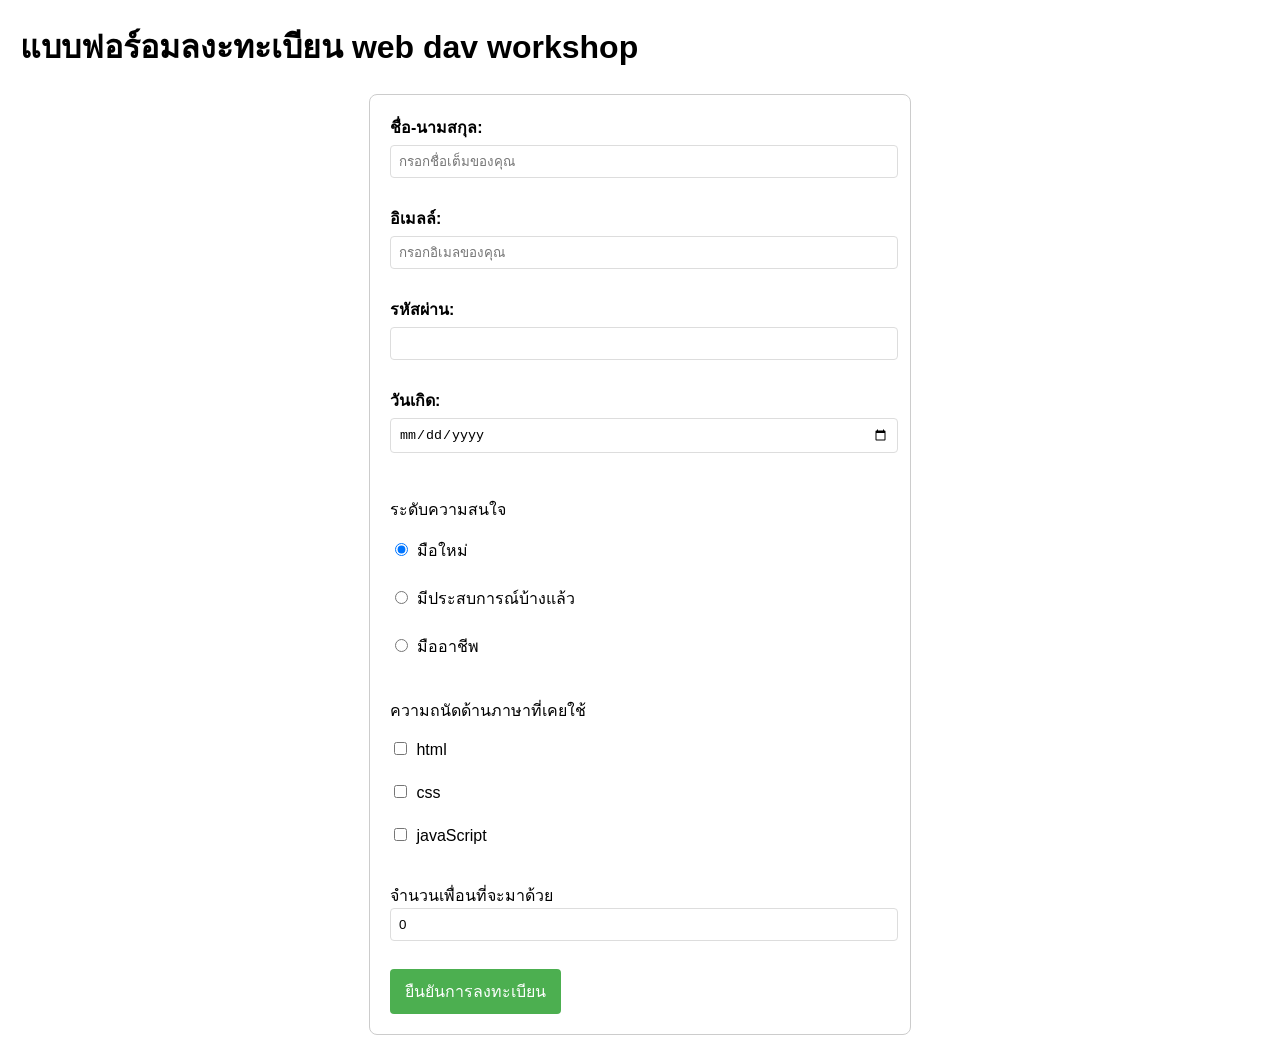
==== index.html @ 7bebd820 "Update index.html" ====
<!DOCTYPE html>
<html lang="th">
  <head>
    <meta charset="UTF-8"
    <mate name="viewport" content="width=device-width,initial-scal=1.0">
    <style>
body { font-family: Arial, sans-serif; margin: 20px; }
form { border: 1px solid #ccc; padding: 20px; border-radius: 8px; max-width: 500px; margin: auto; }
label { display: block; margin-bottom: 5px; font-weight: bold; }
input[type="text"],
input[type="password"],
input[type="email"],
input[type="number"],
input[type="date"] {
width: calc(100% - 10px);
padding: 8px;
margin-bottom: 10px;
border: 1px solid #ddd;
border-radius: 4px;
}
input[type="submit"] {
background-color: #4CAF50;
color: white;
padding: 10px 15px;
border: none;
border-radius: 4px;
cursor: pointer;
font-size: 16px;
}
input[type="submit"]:hover {
background-color: #45a049;
}
.checkbox-group, .radio-group {
margin-bottom: 15px;
}
.checkbox-group label, .radio-group label {
display: inline-block;
margin-right: 15px;
font-weight: normal;
}
.checkbox-group input, .radio-group input {
margin-right: 5px;
}
</style>
    
  </head>
  <body>
    <h1>แบบฟอร์อมลงะทะเบียน web dav workshop</h1>
    <form acton="#" method="post">
      <label for="username">ชื่อ-นามสกุล:</label>
      <input type="text"id="username"name="username"placeholder="กรอกชื่อเต็มของคุณ"required>
      <br><br>

      <label for="email">อิเมลล์:</label>
      <input type="text"id="email"name="email"placeholder="กรอกอิเมลของคุณ"required>
      <br><br>

      <label for="create_password">รหัสผ่าน:</label>
      <input type="password" id="create_password"name="create_password">
      <br><br>

      <label for="birthdate">วันเกิด:</label>
      <input type="date"id="birthdate"name="birthdate">
      <br><br>

      <div class="radio-group">
      <p>ระดับความสนใจ</p>
      <input type="radio" id="beginer" name="levelinterest" value="beginer" checked>
      <label for="beginer">มือใหม่</label>
      <br><br>

      <input type="radio" id="intermediate" name="levelinterest" value="intermediate">
      <label for="intermediate">มีประสบการณ์บ้างแล้ว</label>
      <br><br>

      <input type="radio" id="pro" name="levelinterest" value="pro">
      <label for="pro">มืออาชีพ</label>
      <br><br> </div>

      <div class="checkbox-group">
      <p>ความถนัดด้านภาษาที่เคยใช้</p>
      <input type="checkbox" id="html" name="language" value="html">
      <label for="html">html</label> 
      <br><br>

      <input type="checkbox" id="css" name="language" value="css">
      <label for="css">css</label> 
      <br><br>

      <input type="checkbox" id="JavaScript" name="language" value="JavaScript">
      <label for="JavaScript">javaScript</label> 
      <br><br>
      </div>

      <lebel for="num_friend">จำนวนเพื่อนที่จะมาด้วย</lebel>
      <input type="number" id="num_friend" name="num_friend" min="0" max="5" value="0">
      <br><br>

      <input type="submit" value="ยืนยันการลงทะเบียน">
      
    </form>
  </body>
</html>
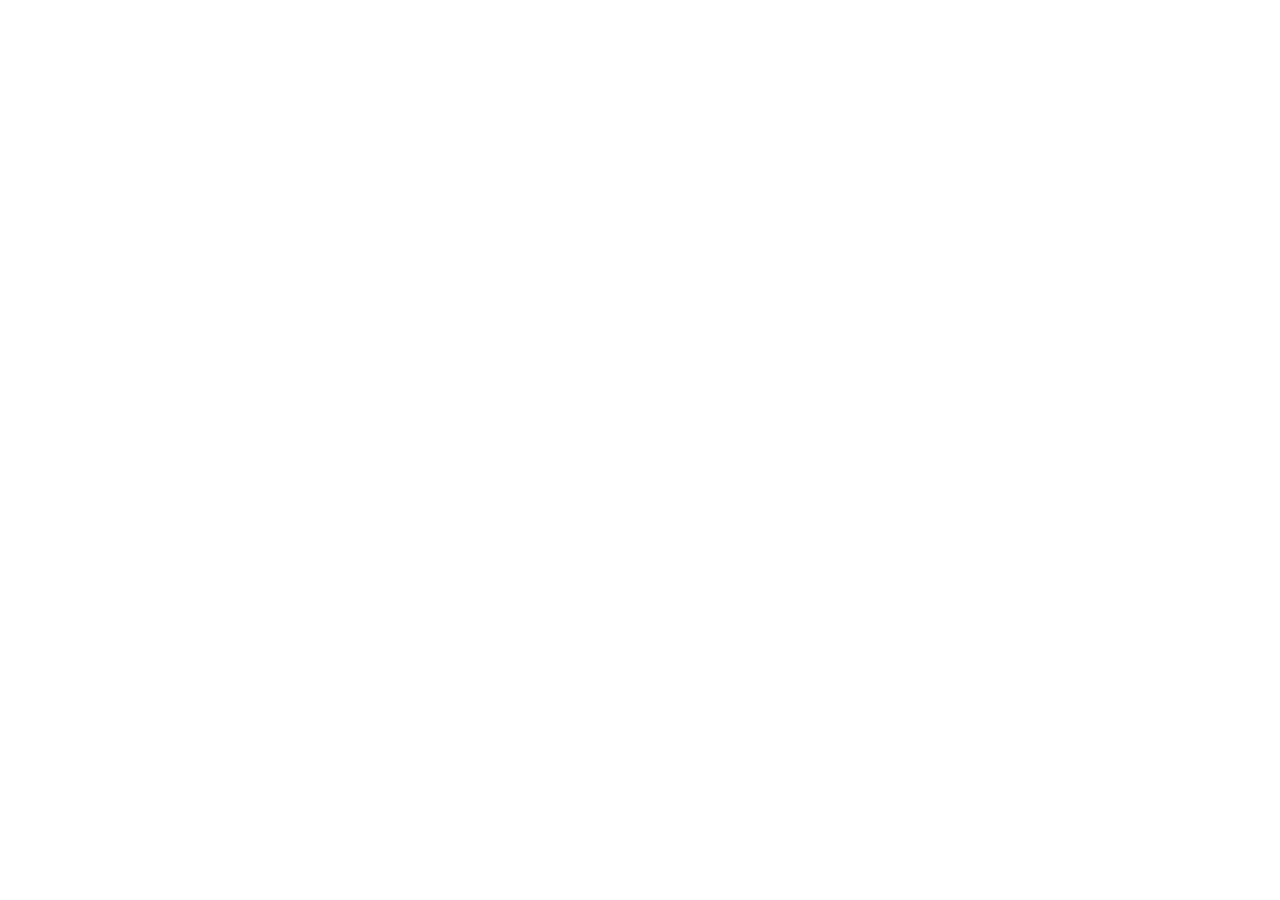
==== commit 3044bd21: "Update index.html" ====
--- a/index.html
+++ b/index.html
@@ -6,43 +6,7 @@
     <style>
 body { font-family: Arial, sans-serif; margin: 20px; }
 form { border: 1px solid #ccc; padding: 20px; border-radius: 8px; max-width: 500px; margin: auto; }
-label { display: block; margin-bottom: 5px; font-weight: bold; }
-input[type="text"],
-input[type="password"],
-input[type="email"],
-input[type="number"],
-input[type="date"] {
-width: calc(100% - 10px);
-padding: 8px;
-margin-bottom: 10px;
-border: 1px solid #ddd;
-border-radius: 4px;
-}
-input[type="submit"] {
-background-color: #4CAF50;
-color: white;
-padding: 10px 15px;
-border: none;
-border-radius: 4px;
-cursor: pointer;
-font-size: 16px;
-}
-input[type="submit"]:hover {
-background-color: #45a049;
-}
-.checkbox-group, .radio-group {
-margin-bottom: 15px;
-}
-.checkbox-group label, .radio-group label {
-display: inline-block;
-margin-right: 15px;
-font-weight: normal;
-}
-.checkbox-group input, .radio-group input {
-margin-right: 5px;
-}
-</style>
-    
+
   </head>
   <body>
     <h1>แบบฟอร์อมลงะทะเบียน web dav workshop</h1>
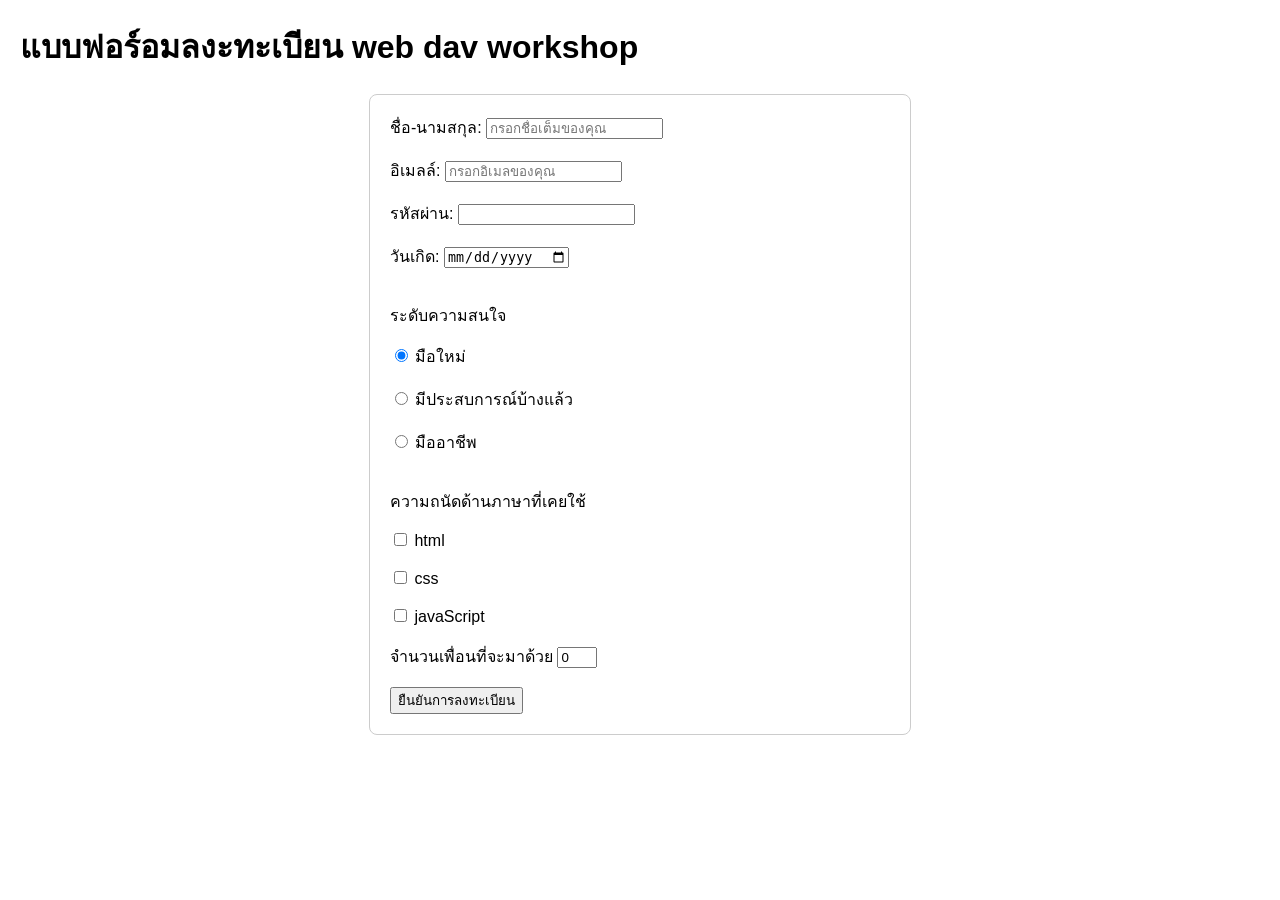
==== commit c95cb487: "Update index.html" ====
--- a/index.html
+++ b/index.html
@@ -6,7 +6,7 @@
     <style>
 body { font-family: Arial, sans-serif; margin: 20px; }
 form { border: 1px solid #ccc; padding: 20px; border-radius: 8px; max-width: 500px; margin: auto; }
-
+</style>
   </head>
   <body>
     <h1>แบบฟอร์อมลงะทะเบียน web dav workshop</h1>
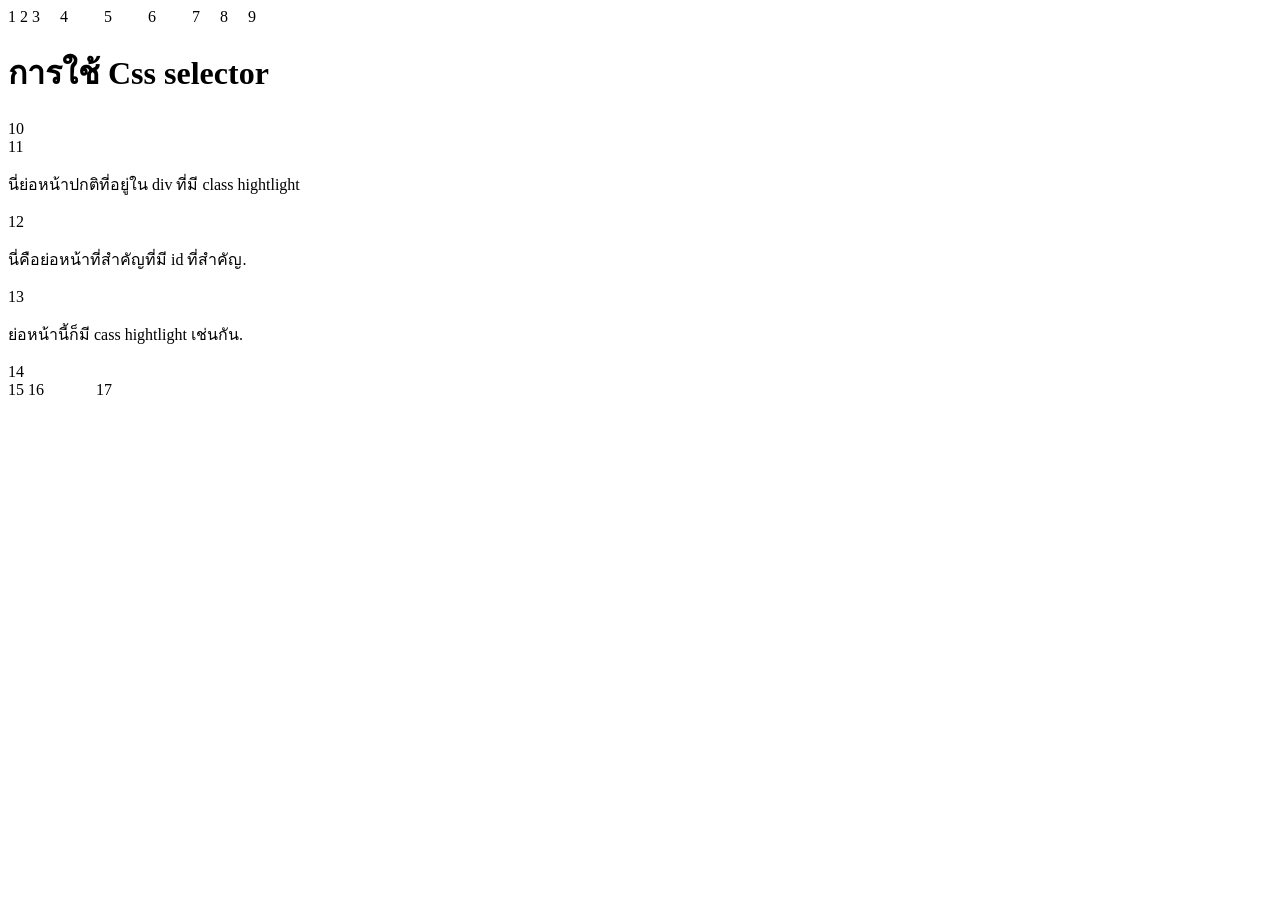
==== commit 52010c12: "Update index.html" ====
--- a/index.html
+++ b/index.html
@@ -1,67 +1,17 @@
-<!DOCTYPE html>
-<html lang="th">
-  <head>
-    <meta charset="UTF-8"
-    <mate name="viewport" content="width=device-width,initial-scal=1.0">
-    <style>
-body { font-family: Arial, sans-serif; margin: 20px; }
-form { border: 1px solid #ccc; padding: 20px; border-radius: 8px; max-width: 500px; margin: auto; }
-</style>
-  </head>
-  <body>
-    <h1>แบบฟอร์อมลงะทะเบียน web dav workshop</h1>
-    <form acton="#" method="post">
-      <label for="username">ชื่อ-นามสกุล:</label>
-      <input type="text"id="username"name="username"placeholder="กรอกชื่อเต็มของคุณ"required>
-      <br><br>
-
-      <label for="email">อิเมลล์:</label>
-      <input type="text"id="email"name="email"placeholder="กรอกอิเมลของคุณ"required>
-      <br><br>
-
-      <label for="create_password">รหัสผ่าน:</label>
-      <input type="password" id="create_password"name="create_password">
-      <br><br>
-
-      <label for="birthdate">วันเกิด:</label>
-      <input type="date"id="birthdate"name="birthdate">
-      <br><br>
-
-      <div class="radio-group">
-      <p>ระดับความสนใจ</p>
-      <input type="radio" id="beginer" name="levelinterest" value="beginer" checked>
-      <label for="beginer">มือใหม่</label>
-      <br><br>
-
-      <input type="radio" id="intermediate" name="levelinterest" value="intermediate">
-      <label for="intermediate">มีประสบการณ์บ้างแล้ว</label>
-      <br><br>
-
-      <input type="radio" id="pro" name="levelinterest" value="pro">
-      <label for="pro">มืออาชีพ</label>
-      <br><br> </div>
-
-      <div class="checkbox-group">
-      <p>ความถนัดด้านภาษาที่เคยใช้</p>
-      <input type="checkbox" id="html" name="language" value="html">
-      <label for="html">html</label> 
-      <br><br>
-
-      <input type="checkbox" id="css" name="language" value="css">
-      <label for="css">css</label> 
-      <br><br>
-
-      <input type="checkbox" id="JavaScript" name="language" value="JavaScript">
-      <label for="JavaScript">javaScript</label> 
-      <br><br>
-      </div>
-
-      <lebel for="num_friend">จำนวนเพื่อนที่จะมาด้วย</lebel>
-      <input type="number" id="num_friend" name="num_friend" min="0" max="5" value="0">
-      <br><br>
-
-      <input type="submit" value="ยืนยันการลงทะเบียน">
-      
-    </form>
-  </body>
-</html>
+1  <!DOCTYPE html>
+2  <html lang="th">
+3      <head>
+4          <meta charset="UTF-8">
+5          <meta name="viewport" content="width=device-width,initain-scal=1.0">
+6          <title> CSS selector Eaxample</title>
+7      </head>
+8      <body>
+9          <h1><id="main-heading">การใช้ Css selector</h1>
+10         <div class="container">
+11             <p>นี่ย่อหน้าปกติที่อยู่ใน div ที่มี class <span class="hightlight">hightlight</span></p>
+12             <p id="important-text">นี่คือย่อหน้าที่สำคัญที่มี id ที่สำคัญ.</p>
+13             <p class="hightlight">ย่อหน้านี้ก็มี cass <span style="font-style:normal;color:black;">hightlight</span> เช่นกัน.</p>
+14             </div>
+15
+16             
+17 </html>
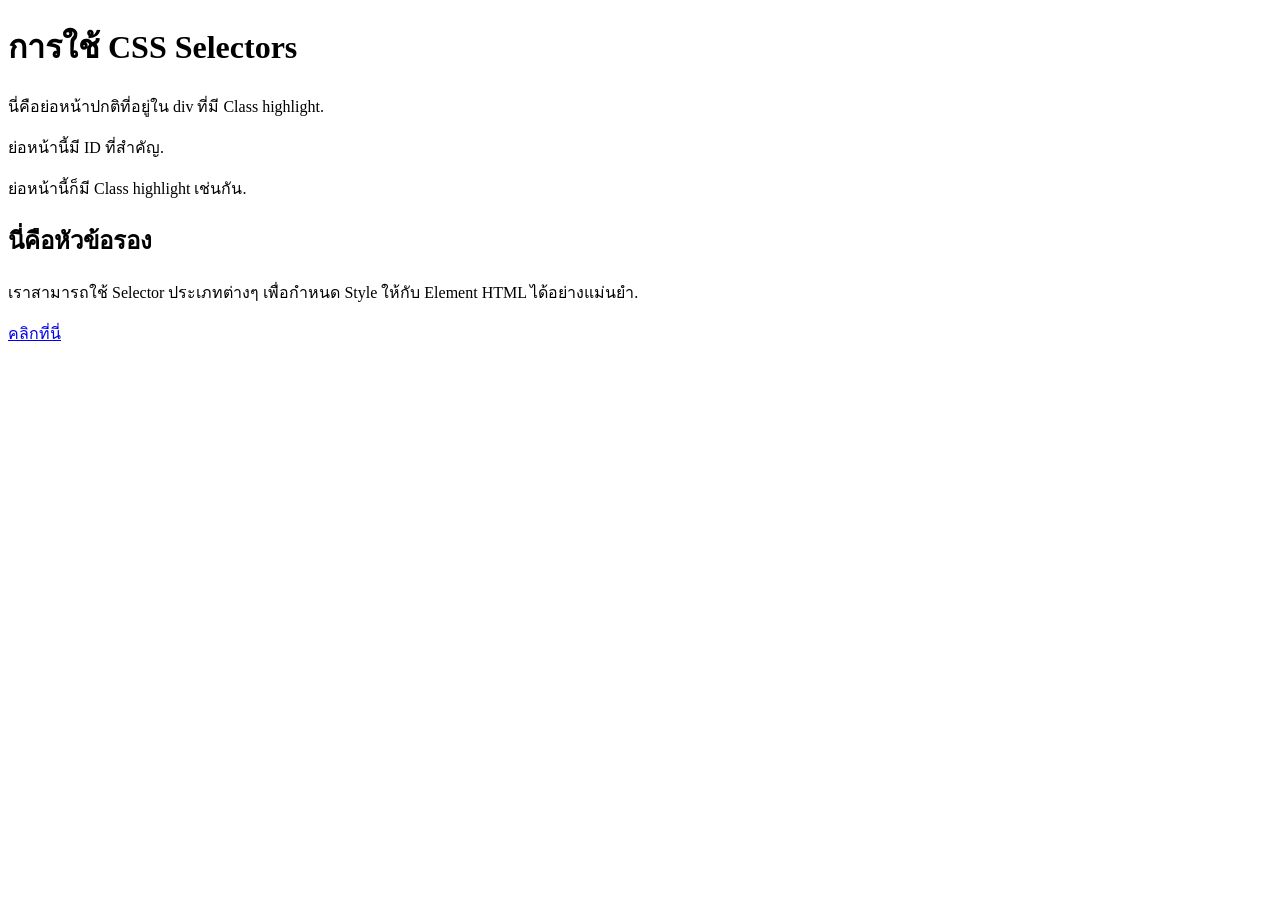
==== commit 76cd10d9: "Update index.html" ====
--- a/index.html
+++ b/index.html
@@ -1,17 +1,26 @@
-1  <!DOCTYPE html>
-2  <html lang="th">
-3      <head>
-4          <meta charset="UTF-8">
-5          <meta name="viewport" content="width=device-width,initain-scal=1.0">
-6          <title> CSS selector Eaxample</title>
-7      </head>
-8      <body>
-9          <h1><id="main-heading">การใช้ Css selector</h1>
-10         <div class="container">
-11             <p>นี่ย่อหน้าปกติที่อยู่ใน div ที่มี class <span class="hightlight">hightlight</span></p>
-12             <p id="important-text">นี่คือย่อหน้าที่สำคัญที่มี id ที่สำคัญ.</p>
-13             <p class="hightlight">ย่อหน้านี้ก็มี cass <span style="font-style:normal;color:black;">hightlight</span> เช่นกัน.</p>
-14             </div>
-15
-16             
-17 </html>
+<!DOCTYPE html>
+<html lang="th">
+<head>
+    <meta charset="UTF-8">
+    <meta name="viewport" content="width=device-width, initial-scale=1.0">
+    <title>CSS Selectors Example</title>
+    <link rel="stylesheet" href="selectors_styles.css">
+</head>
+<body>
+
+    <h1 id="main-heading">การใช้ CSS Selectors</h1>
+
+    <div class="container">
+        <p>นี่คือย่อหน้าปกติที่อยู่ใน div ที่มี Class <span class="highlight">highlight</span>.</p>
+        <p id="important-text">ย่อหน้านี้มี ID ที่สำคัญ.</p>
+        <p class="highlight">ย่อหน้านี้ก็มี Class <span style="font-style: normal; color: black;">highlight</span> เช่นกัน.</p>
+    </div>
+
+    <div class="container">
+        <h2>นี่คือหัวข้อรอง</h2>
+        <p>เราสามารถใช้ Selector ประเภทต่างๆ เพื่อกำหนด Style ให้กับ Element HTML ได้อย่างแม่นยำ.</p>
+        <a href="#" class="button">คลิกที่นี่</a>
+    </div>
+
+</body>
+</html>
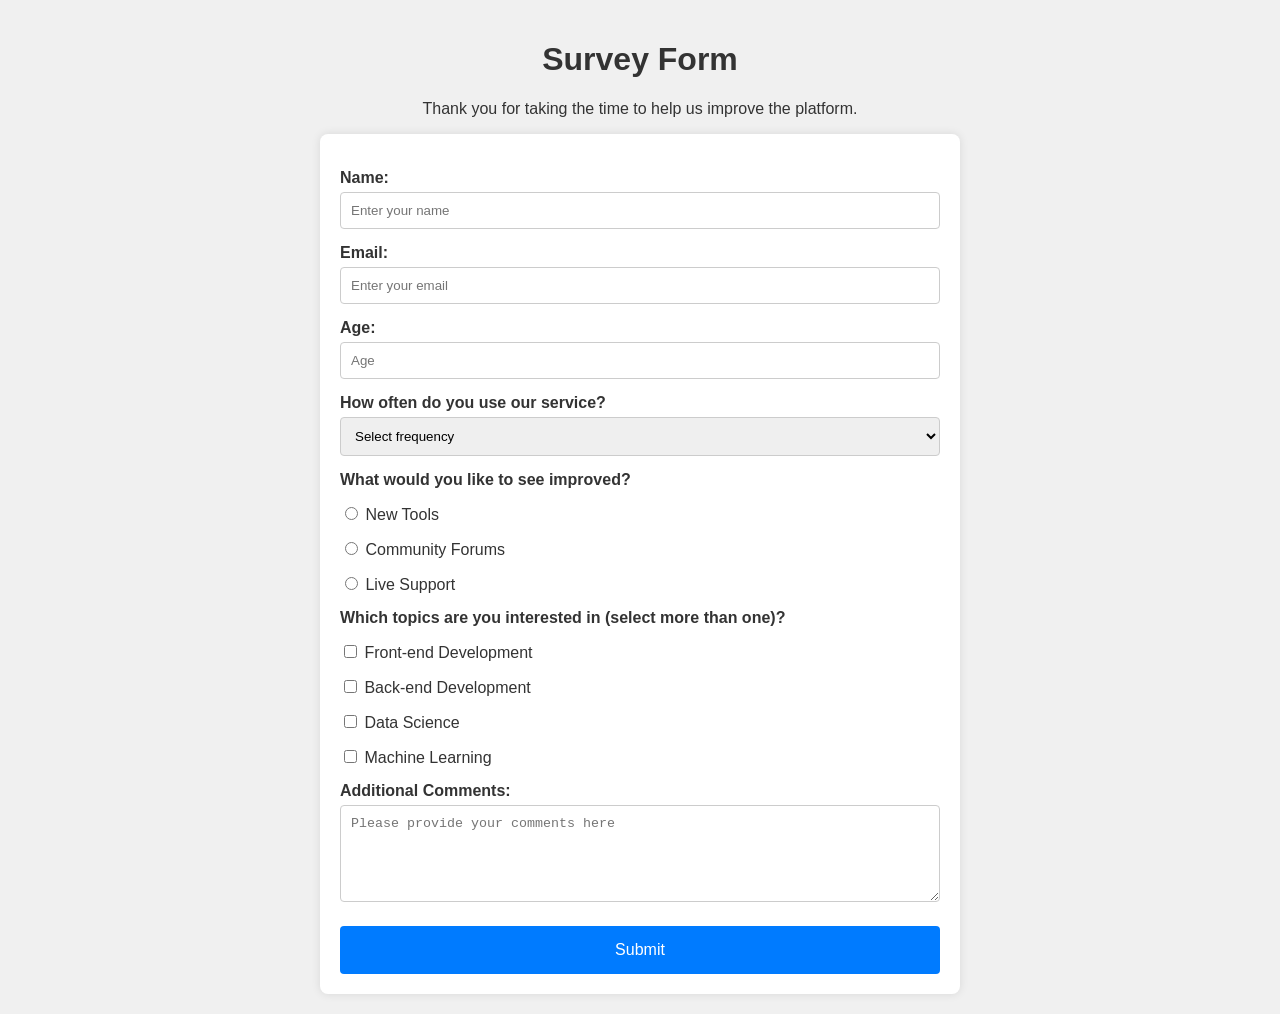
==== commit feef1057: "Add Survey Form project files from freeCodeCamp ภาษาไทย เพิ่มโปรเจกต์ "ฟอร์มสำรวจ" ซึ่งเป็นโปรเจกต์" ====
--- a/index.html
+++ b/index.html
@@ -1,26 +1,56 @@
-<!DOCTYPE html>
-<html lang="th">
-<head>
-    <meta charset="UTF-8">
-    <meta name="viewport" content="width=device-width, initial-scale=1.0">
-    <title>CSS Selectors Example</title>
-    <link rel="stylesheet" href="selectors_styles.css">
-</head>
-<body>
-
-    <h1 id="main-heading">การใช้ CSS Selectors</h1>
-
-    <div class="container">
-        <p>นี่คือย่อหน้าปกติที่อยู่ใน div ที่มี Class <span class="highlight">highlight</span>.</p>
-        <p id="important-text">ย่อหน้านี้มี ID ที่สำคัญ.</p>
-        <p class="highlight">ย่อหน้านี้ก็มี Class <span style="font-style: normal; color: black;">highlight</span> เช่นกัน.</p>
-    </div>
-
-    <div class="container">
-        <h2>นี่คือหัวข้อรอง</h2>
-        <p>เราสามารถใช้ Selector ประเภทต่างๆ เพื่อกำหนด Style ให้กับ Element HTML ได้อย่างแม่นยำ.</p>
-        <a href="#" class="button">คลิกที่นี่</a>
-    </div>
-
-</body>
-</html>
+<!DOCTYPE html>
+<html lang="en">
+  <head>
+    <meta charset="UTF-8">
+    <meta name="viewport" content="width=device-width, initial-scale=1.0">
+    <title>Survey Form</title>
+    <link rel="stylesheet" href="styles.css">
+  </head>
+  <body>
+    <h1 id="title">Survey Form</h1>
+    <p id="description">Thank you for taking the time to help us improve the platform.</p>
+
+    <form id="survey-form">
+      <label id="name-label" for="name">Name:</label>
+      <input type="text" id="name" name="name" placeholder="Enter your name" required>
+
+      <label id="email-label" for="email">Email:</label>
+      <input type="email" id="email" name="email" placeholder="Enter your email" required>
+
+      <label id="number-label" for="number">Age:</label>
+      <input type="number" id="number" name="number" placeholder="Age" min="10" max="99">
+
+      <label for="dropdown">How often do you use our service?</label>
+      <select id="dropdown" name="frequency" required>
+        <option disabled selected value>Select frequency</option>
+        <option value="daily">Daily</option>
+        <option value="weekly">Weekly</option>
+        <option value="monthly">Monthly</option>
+        <option value="rarely">Rarely</option>
+      </select>
+
+      <label>What would you like to see improved?</label>
+      <div class="radio-group">
+        <label><input type="radio" name="feature-type" value="new-tools"> New Tools</label>
+        <label><input type="radio" name="feature-type" value="community-forums"> Community Forums</label>
+        <label><input type="radio" name="feature-type" value="live-support"> Live Support</label>
+      </div>
+
+      <label>Which topics are you interested in (select more than one)?</label>
+      <div class="checkbox-group">
+        <label><input type="checkbox" name="interest" value="front-end"> Front-end Development</label>
+        <label><input type="checkbox" name="interest" value="back-end"> Back-end Development</label>
+        <label><input type="checkbox" name="interest" value="data-science"> Data Science</label>
+        <label><input type="checkbox" name="interest" value="machine-learning"> Machine Learning</label>
+      </div>
+
+      <label for="comments">Additional Comments:</label>
+      <textarea id="comments" name="comments" rows="5" placeholder="Please provide your comments here"></textarea>
+
+      <button type="submit" id="submit">Submit</button>
+    </form>
+  </body>
+</html>
+
+
+
--- a/styles.css
+++ b/styles.css
@@ -0,0 +1,66 @@
+body {
+  font-family: sans-serif;
+  background-color: #f0f0f0;
+  color: #333;
+  margin: 0;
+  padding: 20px;
+}
+
+#title, #description {
+  text-align: center;
+}
+
+#survey-form {
+  max-width: 600px;
+  margin: 0 auto;
+  padding: 20px;
+  background-color: #fff;
+  border-radius: 8px;
+  box-shadow: 0 0 10px rgba(0, 0, 0, 0.1);
+}
+
+label {
+  display: block;
+  margin-top: 15px;
+  font-weight: bold;
+}
+
+input[type="text"],
+input[type="email"],
+input[type="number"],
+select,
+textarea {
+  width: 100%;
+  padding: 10px;
+  margin-top: 5px;
+  border: 1px solid #ccc;
+  border-radius: 4px;
+  box-sizing: border-box;
+}
+
+.radio-group,
+.checkbox-group {
+  margin-top: 10px;
+}
+
+.radio-group label,
+.checkbox-group label {
+  font-weight: normal;
+}
+
+#submit {
+  display: block;
+  width: 100%;
+  padding: 15px;
+  margin-top: 20px;
+  background-color: #007bff;
+  color: white;
+  border: none;
+  border-radius: 4px;
+  font-size: 16px;
+  cursor: pointer;
+}
+
+#submit:hover {
+  background-color: #0056b3;
+}
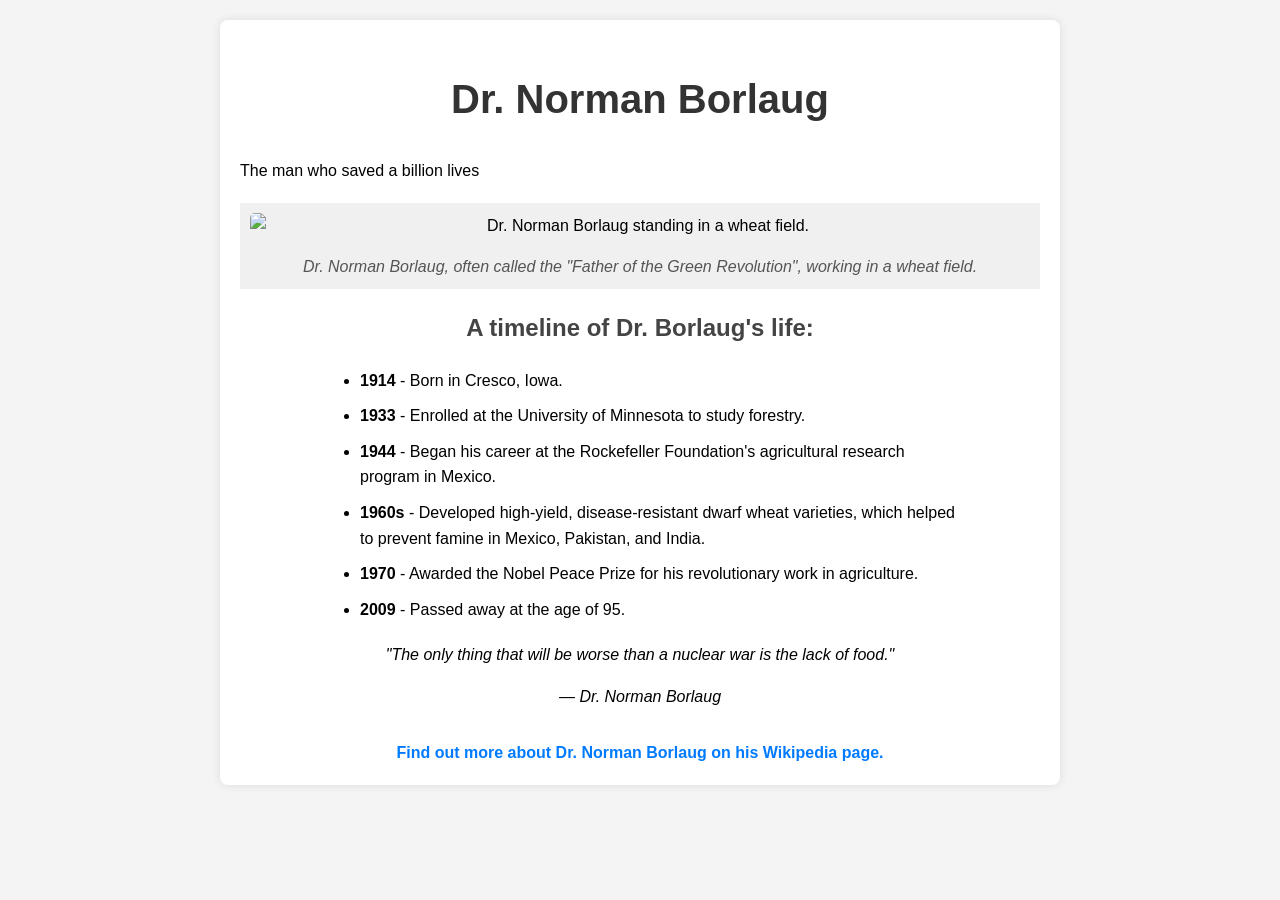
==== commit 230334d6: "Add files via upload" ====
--- a/index.html
+++ b/index.html
@@ -1,56 +1,62 @@
 <!DOCTYPE html>
 <html lang="en">
   <head>
-    <meta charset="UTF-8">
-    <meta name="viewport" content="width=device-width, initial-scale=1.0">
-    <title>Survey Form</title>
-    <link rel="stylesheet" href="styles.css">
+    <meta charset="UTF-8" />
+    <meta name="viewport" content="width=device-width, initial-scale=1.0" />
+    <title>Tribute Page: Dr. Norman Borlaug</title>
+    <link rel="stylesheet" href="styles.css" />
   </head>
   <body>
-    <h1 id="title">Survey Form</h1>
-    <p id="description">Thank you for taking the time to help us improve the platform.</p>
+    <main id="main">
+      <h1 id="title">Dr. Norman Borlaug</h1>
+      <p>The man who saved a billion lives</p>
 
-    <form id="survey-form">
-      <label id="name-label" for="name">Name:</label>
-      <input type="text" id="name" name="name" placeholder="Enter your name" required>
+      <figure id="img-div">
+        <img
+          id="image"
+          src="https://cdn.freecodecamp.org/testable-projects-fcc/images/tribute-page-main-image.jpg"
+          alt="Dr. Norman Borlaug standing in a wheat field."
+        />
+        <figcaption id="img-caption">
+          Dr. Norman Borlaug, often called the "Father of the Green Revolution",
+          working in a wheat field.
+        </figcaption>
+      </figure>
 
-      <label id="email-label" for="email">Email:</label>
-      <input type="email" id="email" name="email" placeholder="Enter your email" required>
+      <section id="tribute-info">
+        <h2>A timeline of Dr. Borlaug's life:</h2>
+        <ul>
+          <li><strong>1914</strong> - Born in Cresco, Iowa.</li>
+          <li>
+            <strong>1933</strong> - Enrolled at the University of Minnesota to study forestry.
+          </li>
+          <li>
+            <strong>1944</strong> - Began his career at the Rockefeller Foundation's agricultural research program in Mexico.
+          </li>
+          <li>
+            <strong>1960s</strong> - Developed high-yield, disease-resistant dwarf wheat varieties, which helped to prevent famine in Mexico, Pakistan, and India.
+          </li>
+          <li>
+            <strong>1970</strong> - Awarded the Nobel Peace Prize for his revolutionary work in agriculture.
+          </li>
+          <li>
+            <strong>2009</strong> - Passed away at the age of 95.
+          </li>
+        </ul>
+        <blockquote cite="https://www.biography.com/scientists/norman-borlaug">
+          <p>"The only thing that will be worse than a nuclear war is the lack of food."</p>
+          <cite>— Dr. Norman Borlaug</cite>
+        </blockquote>
+      </section>
 
-      <label id="number-label" for="number">Age:</label>
-      <input type="number" id="number" name="number" placeholder="Age" min="10" max="99">
-
-      <label for="dropdown">How often do you use our service?</label>
-      <select id="dropdown" name="frequency" required>
-        <option disabled selected value>Select frequency</option>
-        <option value="daily">Daily</option>
-        <option value="weekly">Weekly</option>
-        <option value="monthly">Monthly</option>
-        <option value="rarely">Rarely</option>
-      </select>
-
-      <label>What would you like to see improved?</label>
-      <div class="radio-group">
-        <label><input type="radio" name="feature-type" value="new-tools"> New Tools</label>
-        <label><input type="radio" name="feature-type" value="community-forums"> Community Forums</label>
-        <label><input type="radio" name="feature-type" value="live-support"> Live Support</label>
-      </div>
-
-      <label>Which topics are you interested in (select more than one)?</label>
-      <div class="checkbox-group">
-        <label><input type="checkbox" name="interest" value="front-end"> Front-end Development</label>
-        <label><input type="checkbox" name="interest" value="back-end"> Back-end Development</label>
-        <label><input type="checkbox" name="interest" value="data-science"> Data Science</label>
-        <label><input type="checkbox" name="interest" value="machine-learning"> Machine Learning</label>
-      </div>
-
-      <label for="comments">Additional Comments:</label>
-      <textarea id="comments" name="comments" rows="5" placeholder="Please provide your comments here"></textarea>
-
-      <button type="submit" id="submit">Submit</button>
-    </form>
+      <a
+        id="tribute-link"
+        href="https://en.wikipedia.org/wiki/Norman_Borlaug"
+        target="_blank"
+      >
+        Find out more about Dr. Norman Borlaug on his Wikipedia page.
+      </a>
+    </main>
   </body>
 </html>
 
-
-
--- a/styles.css
+++ b/styles.css
@@ -1,66 +1,86 @@
 body {
-  font-family: sans-serif;
-  background-color: #f0f0f0;
-  color: #333;
+  font-family: Arial, sans-serif;
+  background-color: #f4f4f4;
+  line-height: 1.6;
   margin: 0;
   padding: 20px;
 }
 
-#title, #description {
-  text-align: center;
-}
-
-#survey-form {
-  max-width: 600px;
+#main {
+  max-width: 800px;
   margin: 0 auto;
+  background-color: #ffffff;
   padding: 20px;
-  background-color: #fff;
   border-radius: 8px;
   box-shadow: 0 0 10px rgba(0, 0, 0, 0.1);
 }
 
-label {
+#title {
+  text-align: center;
+  font-size: 2.5em;
+  color: #333;
+}
+
+#img-div {
+  background-color: #f0f0f0;
+  padding: 10px;
+  margin: 20px 0;
+  text-align: center;
+}
+
+#image {
   display: block;
+  max-width: 100%;
+  height: auto;
+  margin: 0 auto;
+  border-radius: 5px;
+}
+
+#img-caption {
   margin-top: 15px;
+  font-style: italic;
+  color: #555;
+}
+
+#tribute-info {
+  margin: 20px 0;
+  padding: 0 20px;
+}
+
+#tribute-info h2 {
+  text-align: center;
+  color: #444;
+}
+
+#tribute-info ul {
+  list-style-type: disc;
+  max-width: 600px;
+  margin: 0 auto;
+}
+
+#tribute-info li {
+  margin-bottom: 10px;
+}
+
+blockquote {
+  font-style: italic;
+  margin: 20px 0;
+  padding: 0 20px;
+  text-align: center;
+}
+
+#tribute-link {
+  display: block;
+  text-align: center;
+  margin-top: 30px;
+  color: #007bff;
+  text-decoration: none;
   font-weight: bold;
 }
 
-input[type="text"],
-input[type="email"],
-input[type="number"],
-select,
-textarea {
-  width: 100%;
-  padding: 10px;
-  margin-top: 5px;
-  border: 1px solid #ccc;
-  border-radius: 4px;
-  box-sizing: border-box;
+#tribute-link:hover {
+  text-decoration: underline;
 }
 
-.radio-group,
-.checkbox-group {
-  margin-top: 10px;
-}
 
-.radio-group label,
-.checkbox-group label {
-  font-weight: normal;
-}
 
-#submit {
-  display: block;
-  width: 100%;
-  padding: 15px;
-  margin-top: 20px;
-  background-color: #007bff;
-  color: white;
-  border: none;
-  border-radius: 4px;
-  font-size: 16px;
-  cursor: pointer;
-}
-
-#submit:hover {
-  background-color: #0056b3;
-}
